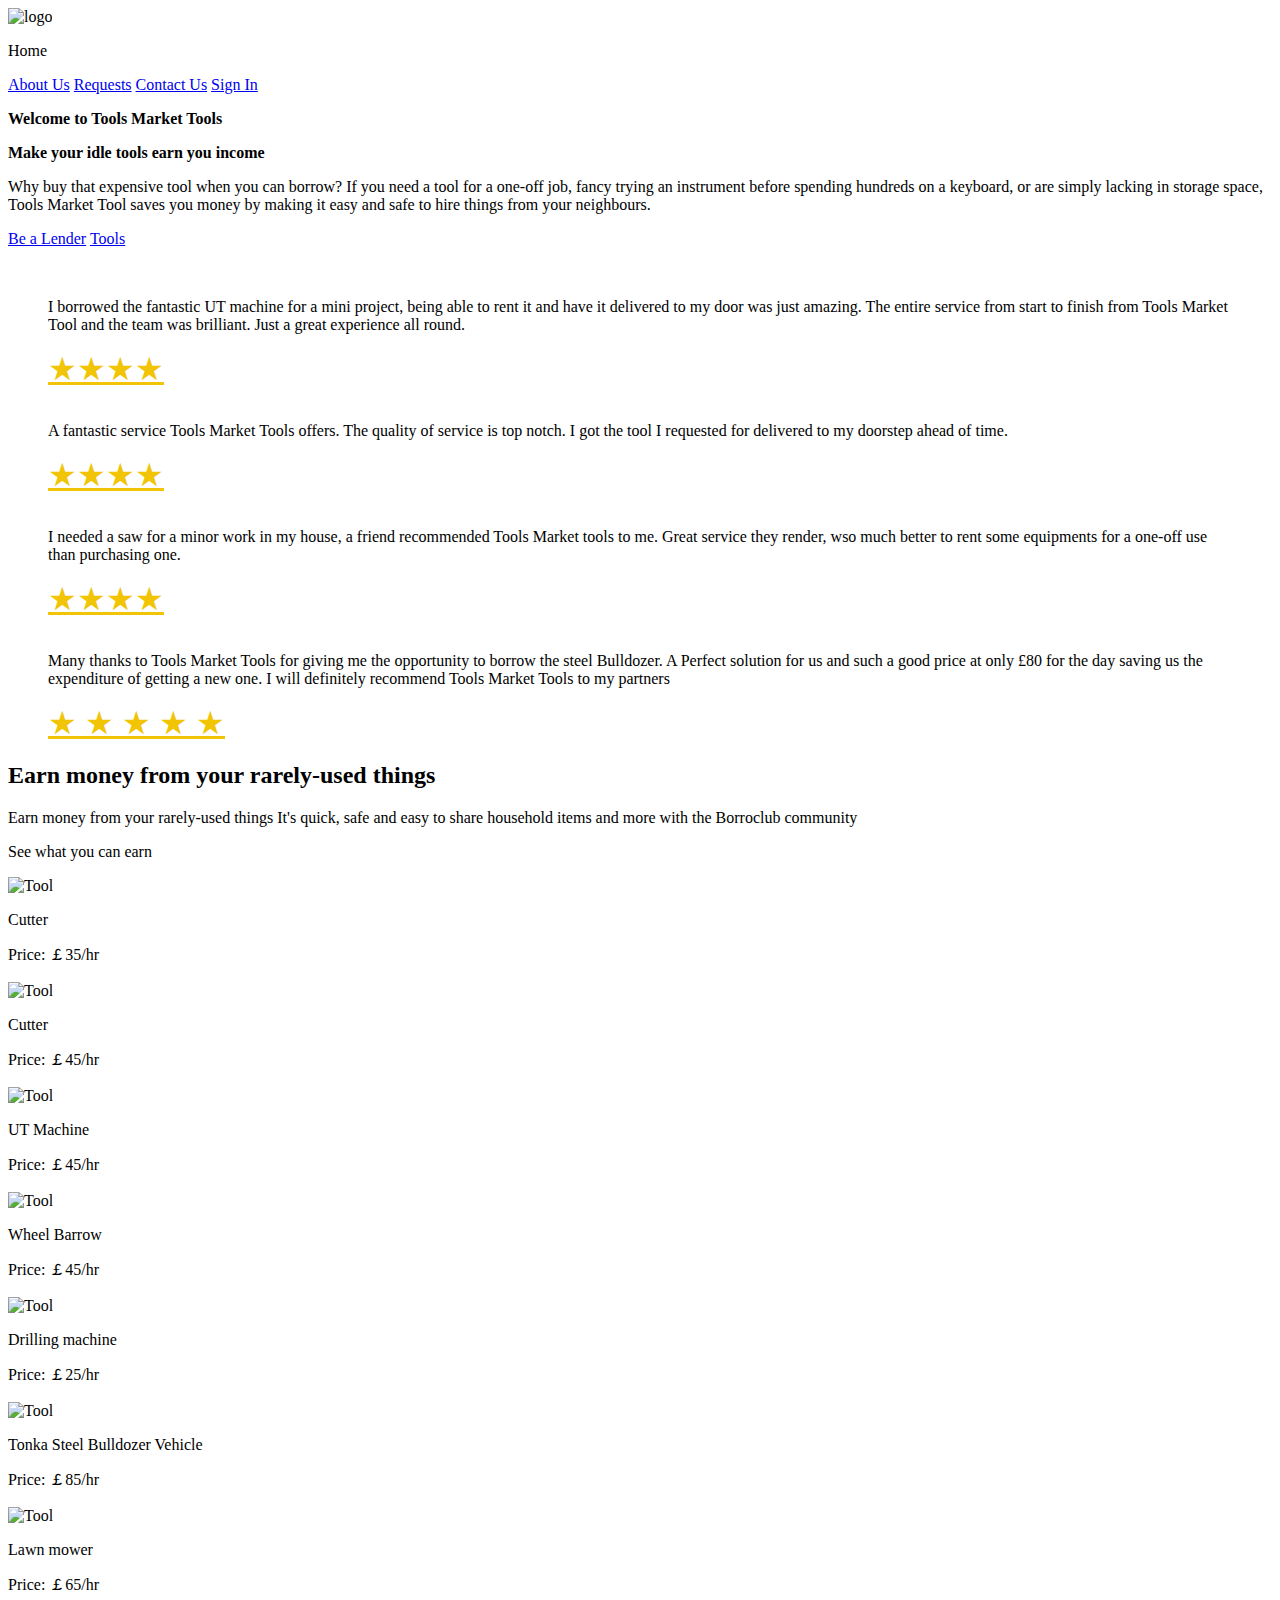
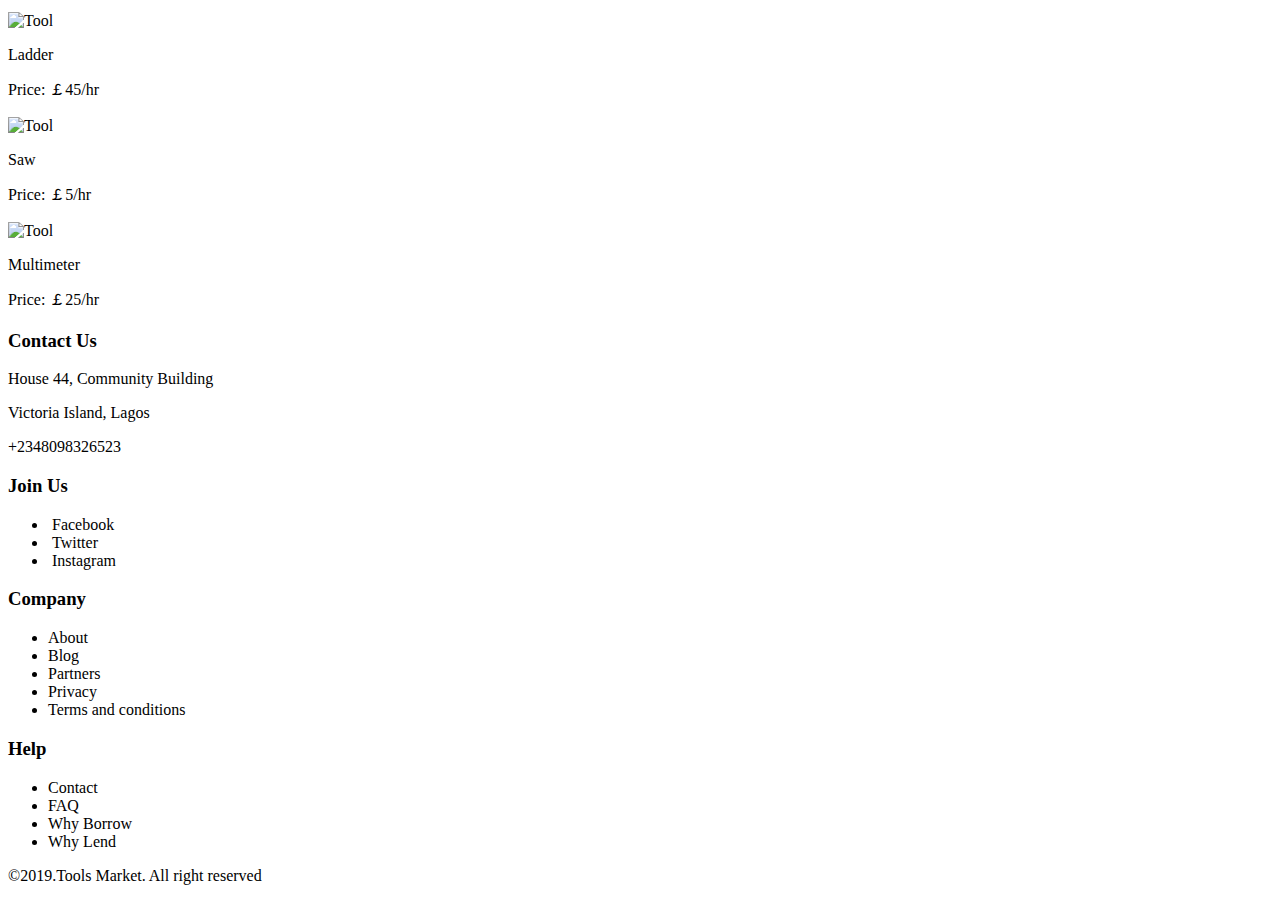
==== index.html @ d791a4da "fixed typo" ====
<!DOCTYPE html>
<html lang="en">
  <head>
    <meta charset="UTF-8" />
    <meta name="viewport" content="width=device-width, initial-scale=1.0" />
    <meta http-equiv="X-UA-Compatible" content="ie=edge" />
    <link
      rel="stylesheet"
      href="https://use.fontawesome.com/releases/v5.7.2/css/all.css"
      integrity="sha384-fnmOCqbTlWIlj8LyTjo7mOUStjsKC4pOpQbqyi7RrhN7udi9RwhKkMHpvLbHG9Sr"
      crossorigin="anonymous"
    />
    <link rel="stylesheet" href="css/index.css" />
    <title>Tools Market Tools</title>
  </head>
  <body>
    <div class="container">
      <header class="header">
        <img class="logo" src="img/useTools.jpg" alt="logo" />
 
        <nav class="nav-bar" id="myTopnav">
          <p class="home-tab">Home</p>
          <a href="#contact">About Us</a>
          <a href="requests.html">Requests</a>
          <a href="contact.html">Contact Us</a>
          <a href="sign-in.html" class="tab">Sign In</a>
          <a href="javascript:void(0);" class="icon" onclick="myFunction()">
            <i class="fa fa-bars"></i>
          </a>
        </nav>
      </header>

      <div id="background"></div>
      <div class="header-text">
        <p class="quick-header"><strong>Welcome to Tools Market Tools</strong></p>
        <p class="sub-text">
          <strong>Make your idle tools earn you income</strong>
        </p>
        <p class="abt-us">
          Why buy that expensive tool when you can borrow? If you need a tool
          for a one-off job, fancy trying an instrument before spending hundreds
          on a keyboard, or are simply lacking in storage space, Tools Market Tool
          saves you money by making it easy and safe to hire things from your
          neighbours. 
        </p>

        <div id="buttons">
          <a class="start-btn" href="signup.html">Be a Lender</a>
          <a class="start-btn transparent" href="#about">Tools </a>
        </div>
      </div>
      <section class="second-section">
       
     

        <div id="slider">
          <figure>
            <div>
              <img src="./img/shoaib.jpg" alt="" />
              <p>
                I borrowed the fantastic UT machine for a mini project, being
                able to rent it and have it delivered to my door was just
                amazing. The entire service from start to finish from Tools Market
                Tool and the team was brilliant. Just a great experience all
                round.
              </p>
              <a href="#" style="font-size:200%;color:#f1c405">&starf;&starf;&starf;&starf;</a>

            </div>
            <div>
              <img src="./img/anna.jpg" alt="" />
              <p>
                A fantastic service Tools Market Tools offers. The quality of service is top notch. I got the tool I requested for delivered to my doorstep ahead of time. 
              </p>
              <a href="#" style="font-size:200%;color:#f1c405";">&starf;&starf;&starf;&starf;</a>

            </div>
            <div>
              <img src="./img/jame.jpg" alt="" />
              <p>
                I needed a saw for a minor work in my house, a friend recommended Tools Market tools to me. Great service they render, wso much better to rent some equipments for a one-off use than purchasing one.  
              </p>
              <a href="#" style="font-size:200%;color:#f1c405";"> &starf;&starf;&starf;&starf;</a>

            </div>
            <div>
              <img src="./img/shoaib.jpg" alt="" />
              <p>
                  Many thanks to Tools Market Tools for giving me the opportunity to borrow the steel Bulldozer. A Perfect solution for us and such a good price at only £80 for the day saving us the expenditure of getting a new one. I will definitely recommend Tools Market Tools to my partners
              </p>
              <a href="#" style="font-size:200%;color:#f1c405";">&starf; &starf; &starf; &starf; &starf;</a>
              
           
              
              
            </div>
          </figure>
        </div>
        <div class="right-section">
          <h2>Earn money from your rarely-used things</h2>
          <p>
            Earn money from your rarely-used things It's quick, safe and easy to
            share household items and more with the Borroclub community
          </p>
          <p class="earn">See what you can earn</p>
        </div>
      </section>

      <div class="list-items" id="about">
        <div class="tools">
          <img src="./img/tool1.jpg" alt="Tool" />
          <p>Cutter</p>
          <p class="price">Price: &#65505;35/hr</p>
        </div>
        <div class="tools">
          <img src="./img/tool2.jpg" alt="Tool" />
          <p>Cutter</p>
          <p class="price">Price: &#65505;45/hr</p>
        </div>
        <div class="tools">
          <img src="./img/ultrasonic-testing.jpg" alt="Tool" />
          <p>UT Machine</p>
          <p class="price">Price: &#65505;45/hr</p>
        </div>

        <div class="tools">
          <img src="./img/wheelbarrow.jpg" alt="Tool" />
          <p>Wheel Barrow</p>
          <p class="price">Price: &#65505;45/hr</p>
        </div>

        <div class="tools">
          <img src="./img/drilling-machine.jpg" alt="Tool" />
          <p>Drilling machine</p>
          <p class="price">Price: &#65505;25/hr</p>
        </div>

        <div class="tools">
          <img src="./img/bulldozer.jpg" alt="Tool" />
          <p>Tonka Steel Bulldozer Vehicle</p>
          <p class="price">Price: &#65505;85/hr</p>
        </div>

        <div class="tools">
          <img src="./img/lawn-mower.jpg" alt="Tool" />
          <p>Lawn mower</p>
          <p class="price">Price: &#65505;65/hr</p>
        </div>

        <div class="tools">
          <img src="./img/ladder.jpg" alt="Tool" />
          <p>Ladder</p>
          <p class="price">Price: &#65505;45/hr</p>
        </div>

        <div class="tools">
          <img src="./img/saw.jpg" alt="Tool" />
          <p>Saw</p>
          <p class="price">Price: &#65505;5/hr</p>
        </div>

        <div class="tools">
          <img src="./img/multimeter.jpg" alt="Tool" />
          <p>Multimeter</p>
          <p class="price">Price: &#65505;25/hr</p>
        </div>
      </div>
    </div>

    <footer>
      <div class="footer">
        <div class="footer-contents">
          <h3>Contact Us</h3>
          <p>House 44, Community Building</p>
          <p>Victoria Island, Lagos</p>
          <p><i class="fas fa-tty"></i>+2348098326523</p>
          <p><i class="fas fa-phone-alt"></i></p>
        </div>
        <div class="footer-contents">
          <h3>Join Us</h3>
          <ul>
            <li><i class="fab fa-facebook-square"></i>&nbsp;Facebook</li>
            <li><i class="fab fa-twitter-square"></i>&nbsp;Twitter</li>
            <li><i class="fab fa-instagram"></i>&nbsp;Instagram</li>
          </ul>
        </div>

        <div class="footer-contents">
          <h3>Company</h3>
          <ul>
            <li>About</li>
            <li>Blog</li>
            <li>Partners</li>
            <li>Privacy</li>
            <li>Terms and conditions</li>
          </ul>
        </div>

        <div class="footer-contents">
          <h3>Help</h3>
          <ul>
            <li>Contact</li>
            <li>FAQ</li>
            <li>Why Borrow</li>
            <li>Why Lend</li>
          </ul>
        </div>
      </div>

      <div class="copyright">
        <p>&copy;2019.Tools Market. All right reserved</p>
      </div>
    </footer>
    <script src='./JS/index.js'></script>
  </body>
</html>
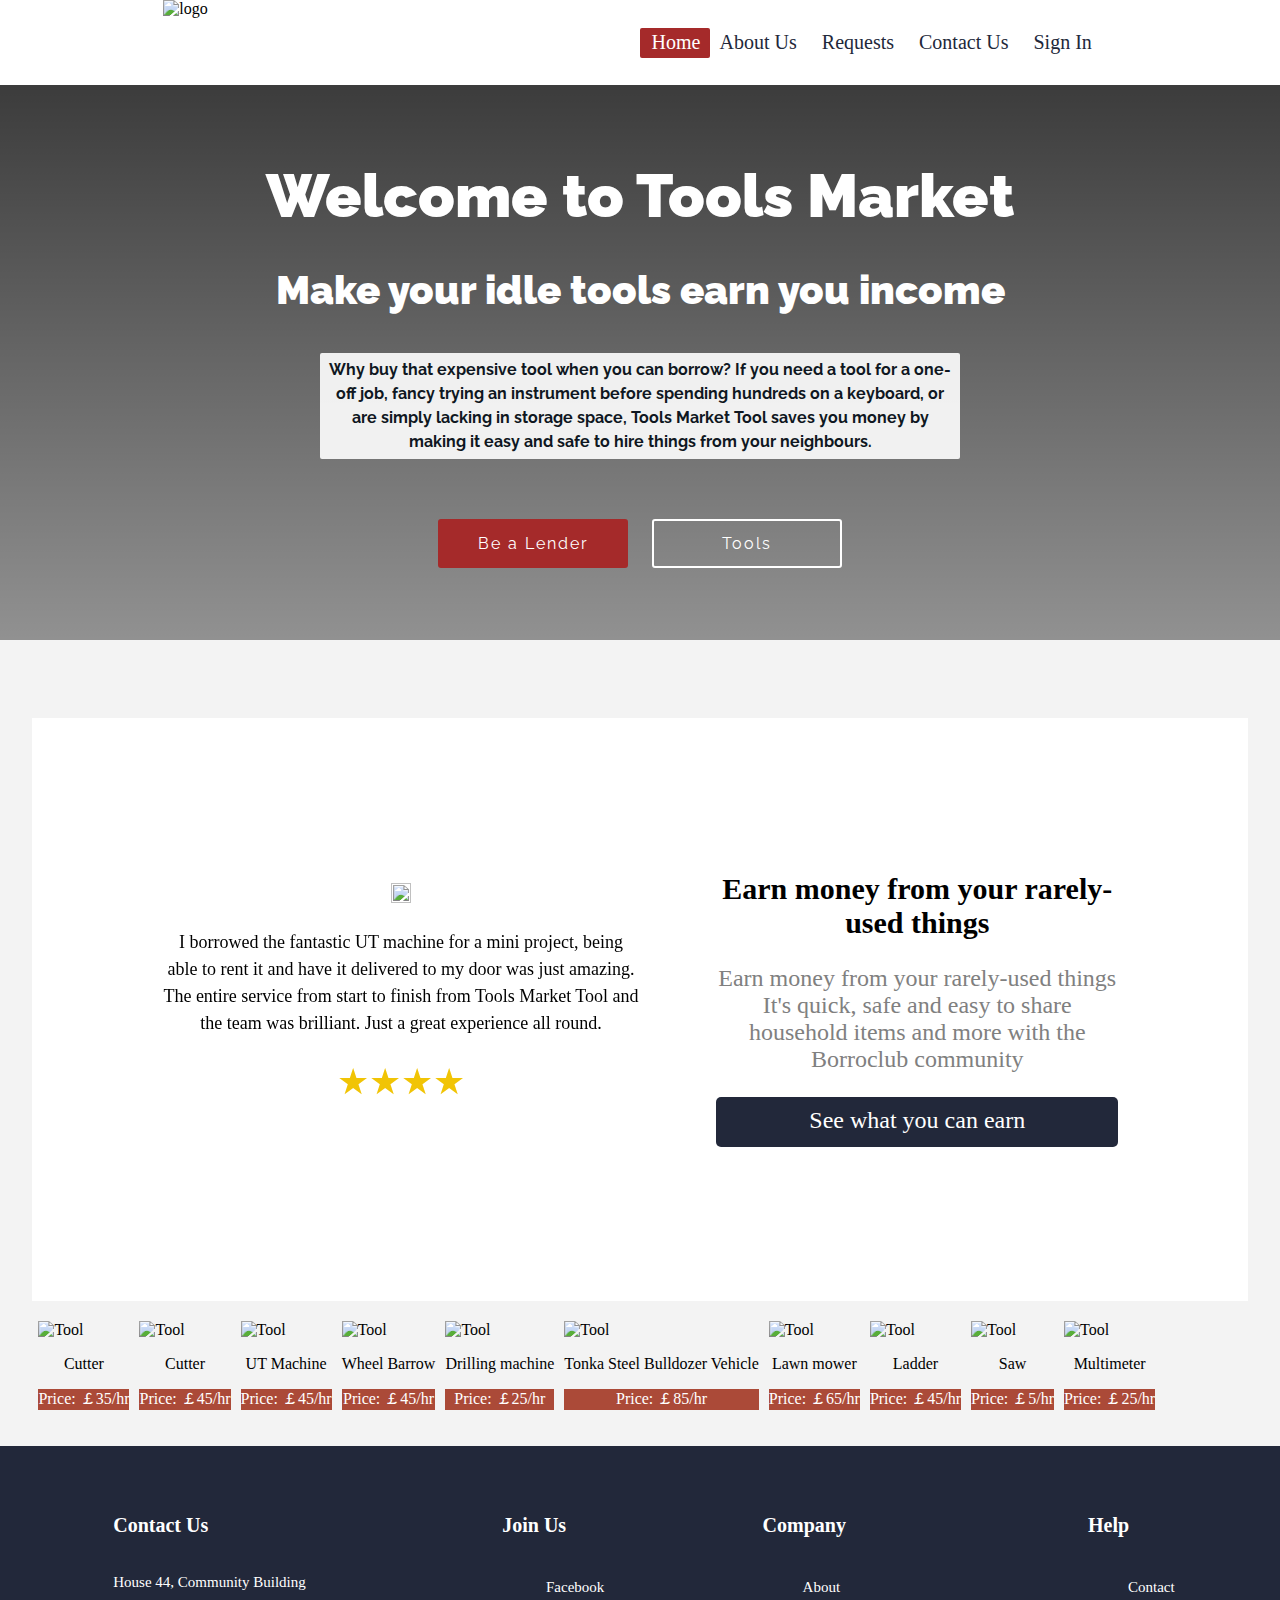
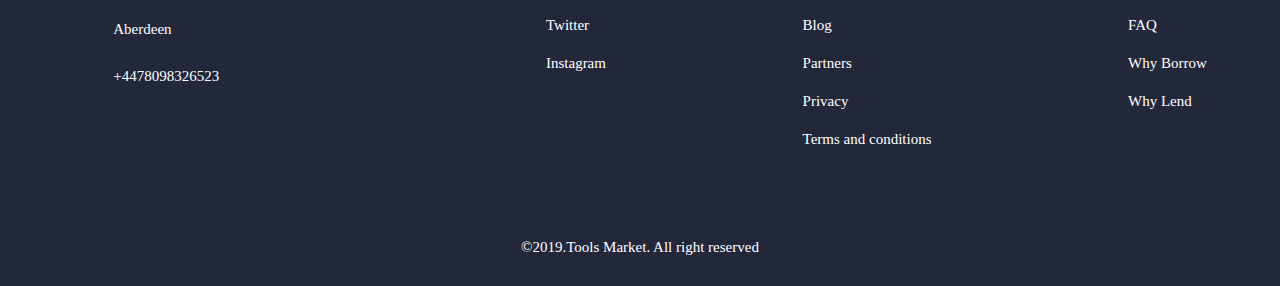
==== commit d93424fc: "admin pages" ====
--- a/index.html
+++ b/index.html
@@ -11,10 +11,11 @@
       crossorigin="anonymous"
     />
     <link rel="stylesheet" href="css/index.css" />
-    <title>Tools Market Tools</title>
+    <title>Tools Market</title>
   </head>
   <body>
     <div class="container">
+      <!-- header section -->
       <header class="header">
         <img class="logo" src="img/useTools.jpg" alt="logo" />
  
@@ -30,9 +31,10 @@
         </nav>
       </header>
 
+      <!-- intro section -->
       <div id="background"></div>
       <div class="header-text">
-        <p class="quick-header"><strong>Welcome to Tools Market Tools</strong></p>
+        <p class="quick-header"><strong>Welcome to Tools Market</strong></p>
         <p class="sub-text">
           <strong>Make your idle tools earn you income</strong>
         </p>
@@ -52,7 +54,7 @@
       <section class="second-section">
        
      
-
+        <!-- Testimonies section -->
         <div id="slider">
           <figure>
             <div>
@@ -70,7 +72,7 @@
             <div>
               <img src="./img/anna.jpg" alt="" />
               <p>
-                A fantastic service Tools Market Tools offers. The quality of service is top notch. I got the tool I requested for delivered to my doorstep ahead of time. 
+                A fantastic service Tools Market offers. The quality of service is top notch. I got the tool I requested for delivered to my doorstep ahead of time. 
               </p>
               <a href="#" style="font-size:200%;color:#f1c405";">&starf;&starf;&starf;&starf;</a>
 
@@ -78,7 +80,7 @@
             <div>
               <img src="./img/jame.jpg" alt="" />
               <p>
-                I needed a saw for a minor work in my house, a friend recommended Tools Market tools to me. Great service they render, wso much better to rent some equipments for a one-off use than purchasing one.  
+                I needed a saw for a minor work in my house, a friend recommended Tools Market to me. Great service they render, wso much better to rent some equipments for a one-off use than purchasing one.  
               </p>
               <a href="#" style="font-size:200%;color:#f1c405";"> &starf;&starf;&starf;&starf;</a>
 
@@ -86,7 +88,7 @@
             <div>
               <img src="./img/shoaib.jpg" alt="" />
               <p>
-                  Many thanks to Tools Market Tools for giving me the opportunity to borrow the steel Bulldozer. A Perfect solution for us and such a good price at only £80 for the day saving us the expenditure of getting a new one. I will definitely recommend Tools Market Tools to my partners
+                  Many thanks to Tools Market for giving me the opportunity to borrow the steel Bulldozer. A Perfect solution for us and such a good price at only £80 for the day saving us the expenditure of getting a new one. I will definitely recommend Tools Market to my partners
               </p>
               <a href="#" style="font-size:200%;color:#f1c405";">&starf; &starf; &starf; &starf; &starf;</a>
               
@@ -123,6 +125,7 @@
           <p class="price">Price: &#65505;45/hr</p>
         </div>
 
+        <!-- dummy tools section -->
         <div class="tools">
           <img src="./img/wheelbarrow.jpg" alt="Tool" />
           <p>Wheel Barrow</p>
@@ -166,14 +169,14 @@
         </div>
       </div>
     </div>
-
+    <!-- footer -->
     <footer>
       <div class="footer">
         <div class="footer-contents">
           <h3>Contact Us</h3>
           <p>House 44, Community Building</p>
-          <p>Victoria Island, Lagos</p>
-          <p><i class="fas fa-tty"></i>+2348098326523</p>
+          <p>Aberdeen</p>
+          <p><i class="fas fa-tty"></i>+4478098326523</p>
           <p><i class="fas fa-phone-alt"></i></p>
         </div>
         <div class="footer-contents">
--- a/css/index.css
+++ b/css/index.css
@@ -0,0 +1,826 @@
+@import url("https://fonts.googleapis.com/css?family=Raleway");
+html,
+body {
+  height: 100%;
+}
+body {
+  padding: 0;
+  width: 100%;
+  margin: 0 auto;
+  background: #f3f3f3;
+}
+
+* {
+  box-sizing: border-box;
+}
+
+.header {
+  display: flex;
+  align-items: center;
+  justify-content: space-around;
+  background: white;
+  margin: 0;
+  padding: 0;
+  background: #fff;
+  position: fixed;
+  top: 0;
+  height: 85px;
+  width: 100%;
+}
+
+.approval {
+  height: 30px;
+  width: 150px;
+}
+
+.logo {
+  height: 85px;
+  width: 150px;
+}
+.image {
+  width: 60px;
+  height: 60px;
+  border-radius: 50%;
+}
+.profile-image {
+  display: flex;
+  align-items: center;
+}
+.names {
+  margin-left: 10px;
+}
+nav.nav-bar {
+  display: flex;
+  justify-content: space-between;
+  align-items: center;
+}
+
+.home-tab:hover {
+  background: rgba(165, 42, 42, 0.925);
+  text-shadow: 0px 0px 0 rgb(165, 42, 0.925), 1px 1px 0 rgb(165, 123, 26),
+    2px 2px 0 rgb(242, 185, 100);
+
+  cursor: pointer;
+}
+
+.message-error {
+  color: red;
+}
+.message-success {
+  color: green;
+}
+
+nav.nav-bar a {
+  text-decoration: none;
+  padding-right: 25px;
+  font-size: 20px;
+  color: #22283a;
+}
+
+nav.nav-bar a:hover {
+  text-shadow: 0px 0px 0 rgb(208, 138, 28), 1px 1px 0 rgb(165, 123, 26),
+    2px 2px 0 rgb(242, 185, 100), 3px 3px 0 rgb(227, 167, 187);
+}
+
+.home-tab {
+  background: brown;
+  margin-right: 10px;
+  color: white;
+  width: 70px;
+  height: 30px;
+  padding: 3px 5px 5px 12px;
+  border-radius: 2px;
+  font-size: 20px;
+}
+
+.request-tab {
+  background: brown;
+  margin-right: 18px;
+  color: white;
+  width: 90px;
+  height: 30px;
+  padding: 3px 5px 5px 12px;
+  border-radius: 2px;
+  font-size: 20px;
+}
+
+.request-tab:hover {
+  cursor: pointer;
+}
+
+nav.nav-bar p.home-tab a {
+  color: white;
+}
+
+a {
+  color: white;
+}
+#background {
+  height: 40em;
+  position: absolute;
+  top: 0px;
+  left: 0px;
+  width: 100%;
+  background-attachment: fixed;
+  background-repeat: no-repeat;
+  background-size: cover;
+  z-index: -1;
+  background-image: linear-gradient(rgba(0, 0, 0, 0.808), rgba(0, 0, 0, 0.24)),
+    url("../img/borrow-background.jpg");
+}
+
+/* Style for landing page welcome note */
+.header-text {
+  text-align: center;
+  padding-top: 1em;
+  color: rgba(165, 56, 42, 0.966);
+  margin-top: 60px;
+  font-family: "Raleway", sans-serif;
+}
+/* Style for welcome text */
+.quick-header {
+  font-size: 60px;
+  font-weight: bold;
+  padding: 0 2em;
+  line-height: 2em;
+  color: white;
+  margin-bottom: 0px;
+}
+
+.abt-us {
+  color: #0f1721;
+  width: 50%;
+  line-height: 1.5;
+  margin: 0 auto;
+  background: rgba(255, 255, 255, 0.9);
+  border-radius: 2px;
+  padding-top: 5px;
+  padding-bottom: 5px;
+  font-weight: bold;
+  padding-right: 8px;
+  padding-left: 8px;
+  padding-right: 8px;
+  padding-left: 8px;
+}
+
+/* Style for Notes in landing page */
+.sub-text {
+  font-size: 30px;
+  margin-top: 10px;
+  font-weight: bolder;
+  font-size: 40px;
+  color: white;
+}
+
+#buttons {
+  margin: 30px 0px;
+  text-align: center;
+}
+
+/* Style for landing page sign up and learn more button */
+.start-btn {
+  text-decoration: none;
+  color: white;
+  font-weight: normal;
+  letter-spacing: 2px;
+  width: 190px;
+  padding: 0.8em 2em;
+  background: brown;
+  border: solid 2px brown;
+  border-radius: 3px;
+  display: block;
+  margin: 30px 10px;
+  display: inline-block;
+}
+/* style for button hover state */
+.transparent:hover {
+  background: brown;
+}
+/* style for suspend button */
+
+.suspend {
+  width: 130px;
+  background-color: red;
+  color: white;
+  padding: 10px 11px;
+  border-radius: 4px;
+  outline: none;
+  border: none;
+  cursor: pointer;
+}
+.reactivate {
+  width: 130px;
+  background-color: green;
+  color: white;
+  padding: 10px 11px;
+  border-radius: 4px;
+  outline: none;
+  border: none;
+  cursor: pointer;
+}
+input {
+  outline: none;
+}
+.transparent {
+  background: transparent;
+  border: solid white 2px;
+}
+
+.second-section {
+  padding: 3em 4%;
+  font-size: 15px;
+  display: flex;
+  align-items: center;
+  border: 2px solid white;
+  padding: 10%;
+  background: white;
+  width: 95%;
+  margin: 120px auto;
+  margin-bottom: 0px;
+  justify-content: space-between;
+}
+
+#slider {
+  overflow: hidden;
+  width: 50%;
+}
+#slider figure {
+  position: relative;
+  width: 500%;
+  margin: 0;
+  left: 0;
+  animation: 20s slider infinite;
+}
+
+#slider figure div {
+  float: left;
+  width: 20%;
+  display: flex;
+  flex-direction: column;
+  font-size: 18px;
+  text-align: center;
+  line-height: 1.5;
+}
+#slider figure div img {
+  width: 20%;
+  height: 15%;
+  border-radius: 100px;
+  align-self: center;
+}
+
+#slider figure div a {
+  text-decoration: none;
+  align-self: center;
+}
+
+@keyframes slider {
+  0% {
+    left: 0;
+  }
+  20% {
+    left: 0;
+  }
+  20% {
+    left: 0;
+  }
+  25% {
+    left: -100%;
+  }
+  45% {
+    left: -100%;
+  }
+  50% {
+    left: -200%;
+  }
+  70% {
+    left: -200%;
+  }
+  75% {
+    left: -300%;
+  }
+  95% {
+    left: -300%;
+  }
+}
+
+.profile-img {
+  height: 100px;
+  border-radius: 50px;
+  width: 120px;
+  margin-left: 120px;
+}
+.right-section {
+  width: 42%;
+  text-align: center;
+}
+.right-section h2 {
+  font-weight: bolder;
+  font-size: 30px;
+}
+
+.about-section p {
+  font-size: 20px;
+  color: grey;
+}
+
+.right-section p {
+  font-size: 24px;
+  color: grey;
+}
+
+p.earn {
+  background: #22283a;
+  height: 50px;
+  border-radius: 5px;
+  color: white;
+  padding-top: 10px;
+}
+p.earn:hover {
+  background: #3a2a22;
+  cursor: pointer;
+}
+
+.list-items {
+  margin-top: 20px;
+  display: flex;
+  flex-wrap: wrap;
+  padding-left: 3%;
+  align-self: center;
+  width: 100%;
+}
+
+.tools {
+  padding-right: 10px;
+}
+
+.tools p {
+  text-align: center;
+}
+
+.price {
+  background: rgba(165, 61, 42, 0.932);
+  color: white;
+}
+footer {
+  padding-bottom: 1em;
+  font-size: 0.9375rem;
+  color: white;
+  margin-top: 20px;
+  background-color: #22283a;
+}
+
+.footer {
+  display: flex;
+  flex-flow: row wrap;
+  justify-content: space-around;
+  padding: 3em 1em;
+  font-size: 0.9375rem;
+  color: white;
+}
+
+.footer-contents {
+  display: flex;
+  flex-direction: column;
+  align-items: baseline;
+}
+
+.footer > div ul {
+  list-style-type: none;
+  margin-left: -40px;
+}
+
+.footer > div ul li {
+  padding-top: 5px;
+  padding-bottom: 16px;
+}
+.footer .footer-contents p {
+  padding-bottom: -55px;
+  /* background: yellow; */
+}
+.copyright {
+  text-align: center;
+}
+
+.requests {
+  margin-top: 120px;
+  text-align: center;
+}
+
+table {
+  font-family: arial, sans-serif;
+  border-collapse: collapse;
+  margin: 0 auto;
+  width: 80%;
+}
+
+td,
+th {
+  text-align: left;
+  padding: 8px;
+  text-align: center;
+}
+table {
+  background-color: white;
+}
+/* tr:nth-child(even) {
+  background-color: white;
+}
+tr:nth-child(odd) {
+  background-color: #dddddd;
+} */
+
+/* tr:nth-child(1) {
+  background: #f4a460;
+  padding-right: 0;
+  margin-right: 0;
+  width: 100%;
+} */
+/* td:nth-child(4) {
+  background-color: #f4a460;
+  border: 1px solid white;
+  color: white;
+  height: 10px;
+  font-weight: bolder;
+  cursor: pointer;
+} */
+
+td:nth-child(5) {
+  font-weight: bolder;
+}
+
+td:nth-child(5):hover {
+  background: #f4a460;
+  cursor: pointer;
+  color: whitesmoke;
+}
+
+.request-form {
+  margin: 0 auto;
+  width: 70%;
+  padding: 3%;
+  margin-top: 20px;
+  border-radius: 4px;
+}
+
+.request-form input {
+  width: 40%;
+  height: 40px;
+  border: 1px solid grey;
+}
+
+.request-form label {
+  font-weight: bold;
+}
+
+.request-form h2 {
+  margin-bottom: 40px;
+  margin-left: 12%;
+  font-weight: bolder;
+  font-size: 30px;
+  color: rgba(0, 0, 0, 0.829);
+}
+
+#Location {
+  margin-left: 52px;
+}
+#Tool {
+  margin-left: 10px;
+}
+
+#Date {
+  margin-left: 25px;
+}
+
+.request-form select {
+  width: 40%;
+  height: 40px;
+  border: 1px solid grey;
+}
+
+.inputs {
+  margin-bottom: 20px;
+}
+
+.privacy input {
+  height: 10px;
+  margin-left: -100px;
+}
+
+.submit {
+  background: brown;
+  height: 40px;
+  align-self: center;
+  box-shadow: none;
+  text-decoration: none;
+  color: white;
+  border-radius: 3px;
+  border: none;
+  width: 20%;
+  margin-left: 20%;
+  cursor: pointer;
+}
+
+.submit:hover,
+.submit:focus {
+  background: saddlebrown;
+}
+
+.submit:focus {
+  outline: 1px solid #fff;
+  outline-offset: -4px;
+}
+
+.submit:active {
+  transform: scale(0.99);
+}
+
+/* STYLE FOR SIGNIN FORM */
+.form-container {
+  max-width: 400px;
+  margin: 130px auto 80px auto;
+  padding: 30px 40px 20px 40px;
+  background: white;
+  border-radius: 3px;
+}
+
+@media screen and (max-width: 800px) {
+  .form-container {
+    margin: 100px auto 0px auto;
+  }
+}
+div h3 {
+  line-height: 28px;
+  text-align: center;
+  font-size: 20px;
+}
+
+form input {
+  width: 100%;
+  padding: 10px;
+  margin-bottom: 10px;
+  border: solid 1px #32669a;
+  border-radius: 3px;
+  color: inherit;
+}
+
+::placeholder {
+  color: #999;
+}
+button[type="submit"] {
+  margin: 40px 0;
+  margin-bottom: 20px;
+  width: 100%;
+  padding: 14px 0;
+  background: brown;
+  border: none;
+  color: white;
+  border-radius: 2px;
+  cursor: pointer;
+}
+
+button[type="submit"]:hover {
+  opacity: 0.9;
+  background: rgba(165, 91, 42, 0.938);
+}
+button[type="submit"]:focus {
+  outline: none;
+}
+#submit {
+  margin: 40px 0;
+  margin-bottom: 20px;
+  width: 100%;
+  padding: 14px 0;
+  background: brown;
+  border: none;
+  color: white;
+  border-radius: 2px;
+  cursor: pointer;
+}
+
+.acct {
+  text-align: center;
+  font-size: 16px;
+}
+
+.sign-link {
+  color: green;
+  font-size: 15px;
+  text-decoration: none;
+}
+
+/* STYLE FOR SIGNUP PAGE */
+
+.signup-container {
+  max-width: 400px;
+  margin: 130px auto 80px auto;
+  margin-bottom: 50%;
+  padding: 30px 40px 20px 40px;
+  background: white;
+  border-radius: 3px;
+}
+
+.google-map {
+  margin-top: 30px;
+  margin-left: 20%;
+}
+
+.nav-bar .icon {
+  display: none;
+}
+/* RESPONSIVENESS */
+.menu-icon {
+  display: none;
+}
+@media (max-width: 500px) {
+  .header {
+    min-width: 60%;
+    background: white;
+    height: 100px;
+  }
+
+  .header-text {
+    margin-top: 90px;
+  }
+
+  nav.nav-bar {
+    /* width: 100%; */
+    display: flex;
+    flex-direction: column-reverse;
+  }
+  nav.nav-bar a {
+    display: none;
+  }
+
+  /* hambu */
+
+  @media screen and (max-width: 500px) {
+    .nav-bar a.icon {
+      float: right;
+      padding-top: 10px;
+      display: block;
+    }
+
+    .nav-bar a.icon:hover {
+      text-shadow: none;
+    }
+  }
+
+  @media screen and (max-width: 500px) {
+    .nav-bar.responsive {
+      position: relative;
+    }
+    .nav-bar.responsive .icon {
+      position: relative;
+      right: 4;
+    }
+    .nav-bar.responsive a {
+      float: none;
+      display: block;
+      text-align: left;
+      font-size: 10.5px;
+      padding-bottom: 8px;
+      font-weight: bold;
+    }
+
+    .sign-header {
+      background: whitesmoke;
+    }
+  }
+
+  /* HAMMSM */
+
+  .home-tab {
+    display: none;
+  }
+  .logo {
+    width: 70px;
+    color: #f3f3f3;
+  }
+
+  .quick-header {
+    font-size: 20px;
+    font-weight: light;
+    padding: 0 2em;
+    line-height: 1em;
+    color: white;
+  }
+
+  .sub-text {
+    font-size: 15px;
+    margin-top: 10px;
+    font-weight: lighter;
+    font-size: 20px;
+    color: white;
+  }
+
+  .abt-us {
+    color: #0f1721;
+    width: 80%;
+    line-height: 1.5;
+    margin: 0 auto;
+    border-radius: 2px;
+    padding-top: 5px;
+    padding-bottom: 5px;
+    padding-right: 3px;
+    padding-left: 3px;
+    font-weight: bold;
+  }
+
+  .second-section {
+    display: flex;
+    flex-direction: column;
+    align-items: flex-start;
+    padding: 10%;
+    width: 95%;
+    margin: 120px auto;
+    margin-bottom: 0px;
+    justify-content: space-between;
+  }
+
+  .about-section {
+    margin-top: 20px;
+    width: 100%;
+    padding-right: 20px;
+  }
+
+  .right-section {
+    width: 100%;
+    text-align: center;
+  }
+
+  .profile-img {
+    height: 100px;
+    border-radius: 50px;
+    width: 120px;
+    margin-left: 80px;
+  }
+  .list-items {
+    margin-top: 20px;
+    display: flex;
+    flex-wrap: column;
+    padding-left: 3%;
+    align-self: center;
+  }
+
+  .tools {
+    width: 100%;
+  }
+  .tools img {
+    width: 100%;
+  }
+
+  .footer-contents {
+    display: flex;
+    flex-direction: column;
+    align-items: baseline;
+    font-size: 16px;
+    padding-right: 14px;
+  }
+
+  .google-map {
+    display: none;
+  }
+
+  table {
+    min-width: 60%;
+    font-size: 12px;
+  }
+
+  .request-form {
+    margin: 0 auto;
+    width: 90%;
+    margin-top: 10px;
+  }
+
+  .submit {
+    width: 40%;
+  }
+  button.submit:hover {
+    cursor: pointer;
+  }
+
+  .request-form input {
+    width: 50%;
+  }
+
+  .request-form select {
+    width: 50%;
+  }
+
+  .request-tab {
+    display: none;
+  }
+
+  #slider figure div p {
+    width: 100%;
+  }
+  #slider {
+    overflow: hidden;
+    width: 100%;
+  }
+
+  #slider figure div img {
+    width: 45%;
+    height: 40%;
+  }
+}
